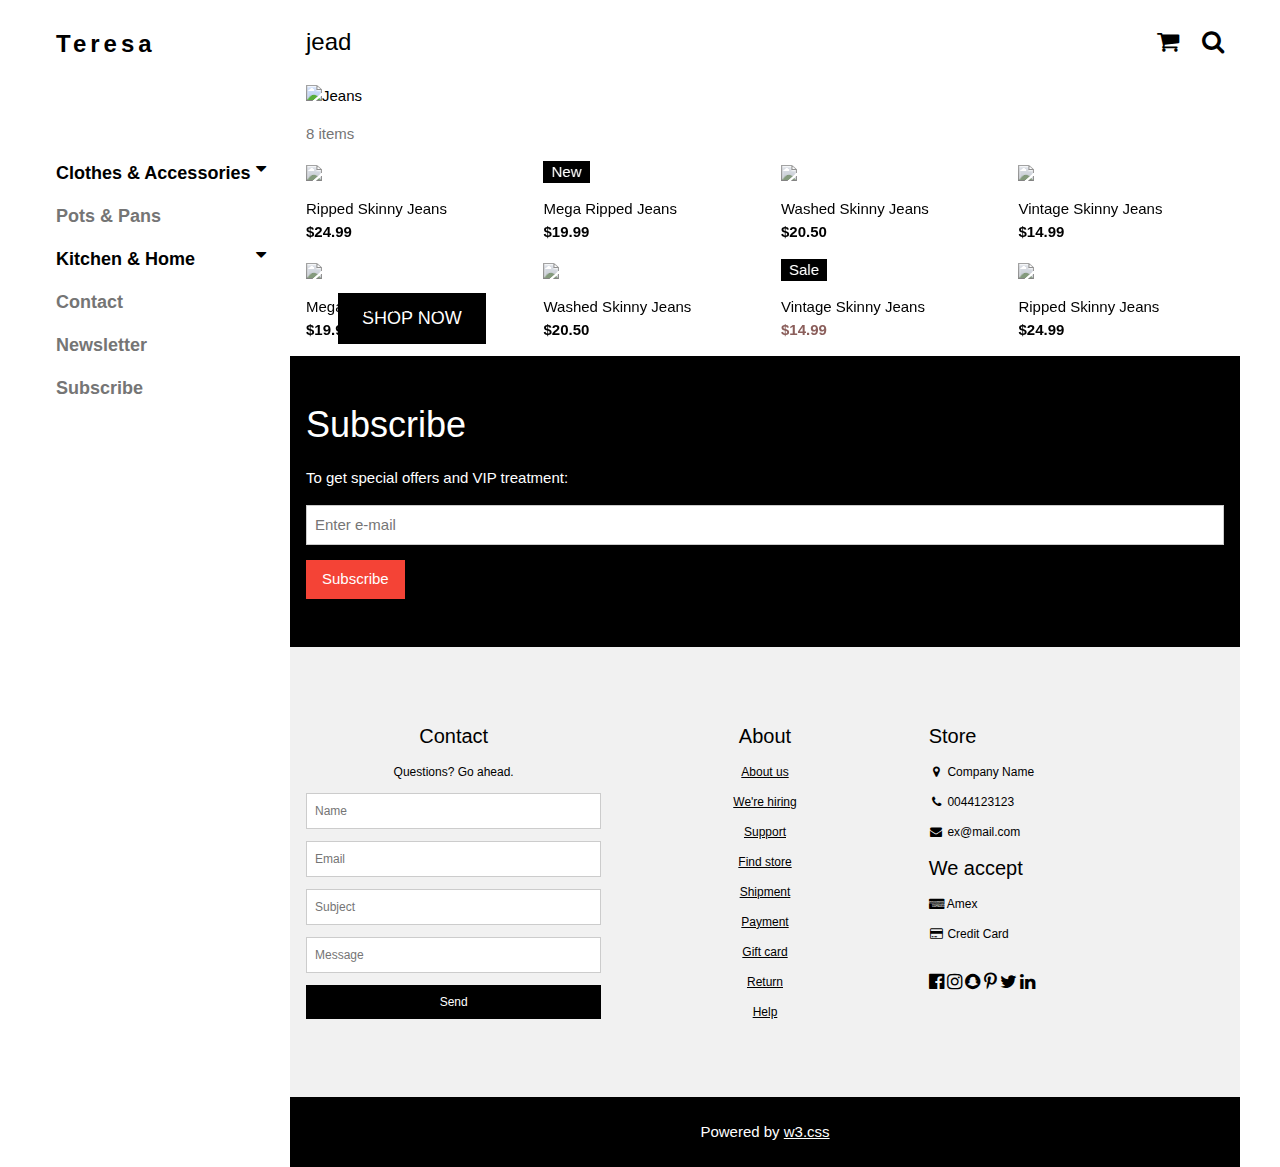
==== index.html @ 6565e225 "😨💂 Updated with Glitch" ====
<!DOCTYPE html>
<html>
<title>W3.CSS Template</title>
<meta charset="UTF-8">
<meta name="viewport" content="width=device-width, initial-scale=1">
<link rel="stylesheet" href="https://www.w3schools.com/w3css/4/w3.css">
<link rel="stylesheet" href="https://fonts.googleapis.com/css?family=Roboto">
<link rel="stylesheet" href="https://fonts.googleapis.com/css?family=Montserrat">
<link rel="stylesheet" href="https://cdnjs.cloudflare.com/ajax/libs/font-awesome/4.7.0/css/font-awesome.min.css">
<link rel="stylesheet" href="style.css">

<body class="w3-content" style="max-width:1200px">

<!-- Sidebar/menu -->
<nav class="w3-sidebar w3-bar-block w3-white w3-collapse w3-top" style="z-index:3;width:250px" id="mySidebar">
  <div class="w3-container w3-display-container w3-padding-16">
    <i onclick="w3_close()" class="fa fa-remove w3-hide-large w3-button w3-display-topright"></i>
    <h3 class="w3-wide"><b>Teresa</b></h3>
  </div>
  <div class="w3-padding-64 w3-large w3-text-grey" style="font-weight:bold">
    
    <a onclick="myAccFunc()" href="javascript:void(0)" class="w3-button w3-block w3-white w3-left-align" id="myBtn1">
    Clothes & Accessories<i class="fa fa-caret-down"></i></a>
      
  
     <a href="Pots&Pans.html" class="w3-bar-item w3-button">Pots & Pans</a>
      <div id="demoAcc1" class="w3-bar-block w3-hide w3-padding-large w3-medium">
    </div>
    <a onclick="myAccFunc()" href="javascript:void(0)" class="w3-button w3-block w3-white w3-left-align" id="myBtn">
      Kitchen & Home <i class="fa fa-caret-down"></i>
    </a>
    <div id="demoAcc" class="w3-bar-block w3-hide w3-padding-large w3-medium">
      <a href="bedroom.html" class="w3-bar-item w3-button w3-light-grey">Bedroom</a>
      <a href="Pots&Pans.html" class="w3-bar-item w3-button">Pots & Pans</a>
      <a href="Silverware.html" class="w3-bar-item w3-button">Silverware</a>
      <a href="CountertopOven.html" class="w3-bar-item w3-button">Countertop Oven</a>
    
    <a href="perfumes&cologne.html" class="w3-bar-item w3-button">Perfumes & Cologne</a>
    </div>
  
  
  <a href="#footer" class="w3-bar-item w3-button w3-padding">Contact</a> 
  <a href="javascript:void(0)" class="w3-bar-item w3-button w3-padding" onclick="document.getElementById('newsletter').style.display='block'">Newsletter</a> 
  <a href="#footer"  class="w3-bar-item w3-button w3-padding">Subscribe</a>
    
  
</nav>

<!-- Top menu on small screens -->
<header class="w3-bar w3-top w3-hide-large w3-black w3-xlarge">
  <div class="w3-bar-item w3-padding-24 w3-wide">Teresa</div>
  <a href="javascript:void(0)" class="w3-bar-item w3-button w3-padding-24 w3-right" onclick="w3_open()"><i class="fa fa-bars"></i></a>
</header>

<!-- Overlay effect when opening sidebar on small screens -->
<div class="w3-overlay w3-hide-large" onclick="w3_close()" style="cursor:pointer" title="close side menu" id="myOverlay"></div>

<!-- !PAGE CONTENT! -->
<div class="w3-main" style="margin-left:250px">

  <!-- Push down content on small screens -->
  <div class="w3-hide-large" style="margin-top:83px"></div>
  
  <!-- Top header -->
  <header class="w3-container w3-xlarge">
    <p class="w3-left">jead</p>
    <p class="w3-right">
      <i class="fa fa-shopping-cart w3-margin-right"></i>
      <i class="fa fa-search"></i>
    </p>
  </header>

  <!-- Image header -->
  <div class="w3-display-container w3-container">
    <img src="/w3images/jeans.jpg" alt="Jeans" style="width:100%">
    <div class="w3-display-topleft w3-text-white" style="padding:24px 48px">
      <h1 class="w3-jumbo w3-hide-small">New arrivals</h1>
      <h1 class="w3-hide-large w3-hide-medium">New arrivals</h1>
      <h1 class="w3-hide-small">COLLECTION 2016</h1>
      <p><a href="#jeans" class="w3-button w3-black w3-padding-large w3-large">SHOP NOW</a></p>
    </div>
  </div>

  <div class="w3-container w3-text-grey" id="jeans">
    <p>8 items</p>
  </div>

  <!-- Product grid -->
  <div class="w3-row w3-grayscale">
    <div class="w3-col l3 s6">
      <div class="w3-container">
        <img src="/w3images/jeans1.jpg" style="width:100%">
        <p>Ripped Skinny Jeans<br><b>$24.99</b></p>
      </div>
      <div class="w3-container">
        <img src="/w3images/jeans2.jpg" style="width:100%">
        <p>Mega Ripped Jeans<br><b>$19.99</b></p>
      </div>
    </div>

    <div class="w3-col l3 s6">
      <div class="w3-container">
        <div class="w3-display-container">
          <img src="/w3images/jeans2.jpg" style="width:100%">
          <span class="w3-tag w3-display-topleft">New</span>
          <div class="w3-display-middle w3-display-hover">
            <button class="w3-button w3-black">Buy now <i class="fa fa-shopping-cart"></i></button>
          </div>
        </div>
        <p>Mega Ripped Jeans<br><b>$19.99</b></p>
      </div>
      <div class="w3-container">
        <img src="/w3images/jeans3.jpg" style="width:100%">
        <p>Washed Skinny Jeans<br><b>$20.50</b></p>
      </div>
    </div>

    <div class="w3-col l3 s6">
      <div class="w3-container">
        <img src="/w3images/jeans3.jpg" style="width:100%">
        <p>Washed Skinny Jeans<br><b>$20.50</b></p>
      </div>
      <div class="w3-container">
        <div class="w3-display-container">
          <img src="/w3images/jeans4.jpg" style="width:100%">
          <span class="w3-tag w3-display-topleft">Sale</span>
          <div class="w3-display-middle w3-display-hover">
            <button class="w3-button w3-black">Buy now <i class="fa fa-shopping-cart"></i></button>
          </div>
        </div>
        <p>Vintage Skinny Jeans<br><b class="w3-text-red">$14.99</b></p>
      </div>
    </div>

    <div class="w3-col l3 s6">
      <div class="w3-container">
        <img src="/w3images/jeans4.jpg" style="width:100%">
        <p>Vintage Skinny Jeans<br><b>$14.99</b></p>
      </div>
      <div class="w3-container">
        <img src="/w3images/jeans1.jpg" style="width:100%">
        <p>Ripped Skinny Jeans<br><b>$24.99</b></p>
      </div>
    </div>
  </div>

  <!-- Subscribe section -->
  <div class="w3-container w3-black w3-padding-32">
    <h1>Subscribe</h1>
    <p>To get special offers and VIP treatment:</p>
    <p><input class="w3-input w3-border" type="text" placeholder="Enter e-mail" style="width:100%"></p>
    <button type="button" class="w3-button w3-red w3-margin-bottom">Subscribe</button>
  </div>
  
  <!-- Footer -->
  <footer class="w3-padding-64 w3-light-grey w3-small w3-center" id="footer">
    <div class="w3-row-padding">
      <div class="w3-col s4">
        <h4>Contact</h4>
        <p>Questions? Go ahead.</p>
        <form action="/action_page.php" target="_blank">
          <p><input class="w3-input w3-border" type="text" placeholder="Name" name="Name" required></p>
          <p><input class="w3-input w3-border" type="text" placeholder="Email" name="Email" required></p>
          <p><input class="w3-input w3-border" type="text" placeholder="Subject" name="Subject" required></p>
          <p><input class="w3-input w3-border" type="text" placeholder="Message" name="Message" required></p>
          <button type="submit" class="w3-button w3-block w3-black">Send</button>
        </form>
      </div>

      <div class="w3-col s4">
        <h4>About</h4>
        <p><a href="#">About us</a></p>
        <p><a href="#">We're hiring</a></p>
        <p><a href="#">Support</a></p>
        <p><a href="#">Find store</a></p>
        <p><a href="#">Shipment</a></p>
        <p><a href="#">Payment</a></p>
        <p><a href="#">Gift card</a></p>
        <p><a href="#">Return</a></p>
        <p><a href="#">Help</a></p>
      </div>

      <div class="w3-col s4 w3-justify">
        <h4>Store</h4>
        <p><i class="fa fa-fw fa-map-marker"></i> Company Name</p>
        <p><i class="fa fa-fw fa-phone"></i> 0044123123</p>
        <p><i class="fa fa-fw fa-envelope"></i> ex@mail.com</p>
        <h4>We accept</h4>
        <p><i class="fa fa-fw fa-cc-amex"></i> Amex</p>
        <p><i class="fa fa-fw fa-credit-card"></i> Credit Card</p>
        <br>
        <i class="fa fa-facebook-official w3-hover-opacity w3-large"></i>
        <i class="fa fa-instagram w3-hover-opacity w3-large"></i>
        <i class="fa fa-snapchat w3-hover-opacity w3-large"></i>
        <i class="fa fa-pinterest-p w3-hover-opacity w3-large"></i>
        <i class="fa fa-twitter w3-hover-opacity w3-large"></i>
        <i class="fa fa-linkedin w3-hover-opacity w3-large"></i>
      </div>
    </div>
  </footer>

  <div class="w3-black w3-center w3-padding-24">Powered by <a href="https://www.w3schools.com/w3css/default.asp" title="W3.CSS" target="_blank" class="w3-hover-opacity">w3.css</a></div>

  <!-- End page content -->
</div>

<!-- Newsletter Modal -->
<div id="newsletter" class="w3-modal">
  <div class="w3-modal-content w3-animate-zoom" style="padding:32px">
    <div class="w3-container w3-white w3-center">
      <i onclick="document.getElementById('newsletter').style.display='none'" class="fa fa-remove w3-right w3-button w3-transparent w3-xxlarge"></i>
      <h2 class="w3-wide">NEWSLETTER</h2>
      <p>Join our mailing list to receive updates on new arrivals and special offers.</p>
      <p><input class="w3-input w3-border" type="text" placeholder="Enter e-mail"></p>
      <button type="button" class="w3-button w3-padding-large w3-red w3-margin-bottom" onclick="document.getElementById('newsletter').style.display='none'">Subscribe</button>
    </div>
  </div>
</div>

<script>
// Accordion 
function myAccFunc() {
    var x = document.getElementById("demoAcc");
  var x = document.getElementById("demoAcc1");
    if (x.className.indexOf("w3-show") == -1) {
        x.className += " w3-show";
    } else {
        x.className = x.className.replace(" w3-show", "");
    }
}

// Click on the "Jeans" link on page load to open the accordion for demo purposes
document.getElementById("myBtn").click();
document.getElementById("myBtn1").click();


// Script to open and close sidebar
function w3_open() {
    document.getElementById("mySidebar").style.display = "block";
    document.getElementById("myOverlay").style.display = "block";
}
 
function w3_close() {
    document.getElementById("mySidebar").style.display = "none";
    document.getElementById("myOverlay").style.display = "none";
}
</script>

</body>
</html>
---- style.css ----
/* CSS files add styling rules to your content */

/* Fixed sidenav, full height */
.sidenav {
  height: 100%;
  width: 200px;
  position: fixed;
  z-index: 1;
  top: 0;
  left: 0;
  background-color: #111;
  overflow-x: hidden;
  padding-top: 20px;
}

/* Style the sidenav links and the dropdown button */
.sidenav a, .dropdown-btn {
  padding: 6px 8px 6px 16px;
  text-decoration: none;
  font-size: 20px;
  color: #818181;
  display: block;
  border: none;
  background: none;
  width:100%;
  text-align: left;
  cursor: pointer;
  outline: none;
}

/* On mouse-over */
.sidenav a:hover, .dropdown-btn:hover {
  color: #f1f1f1;
}

/* Main content */
.main {
  margin-left: 200px; /* Same as the width of the sidenav */
  font-size: 20px; /* Increased text to enable scrolling */
  padding: 0px 10px;
}

/* Add an active class to the active dropdown button */
.active {
  background-color: green;
  color: white;
}

/* Dropdown container (hidden by default). Optional: add a lighter background color and some left padding to change the design of the dropdown content */
.dropdown-container {
  display: none;
  background-color: #262626;
  padding-left: 8px;
}

/* Optional: Style the caret down icon */
.fa-caret-down {
  float: right;
  padding-right: 8px;
}

/* Some media queries for responsiveness */
@media screen and (max-height: 450px) {
    .sidenav {padding-top: 15px;}
    .sidenav a {font-size: 18px;}
}
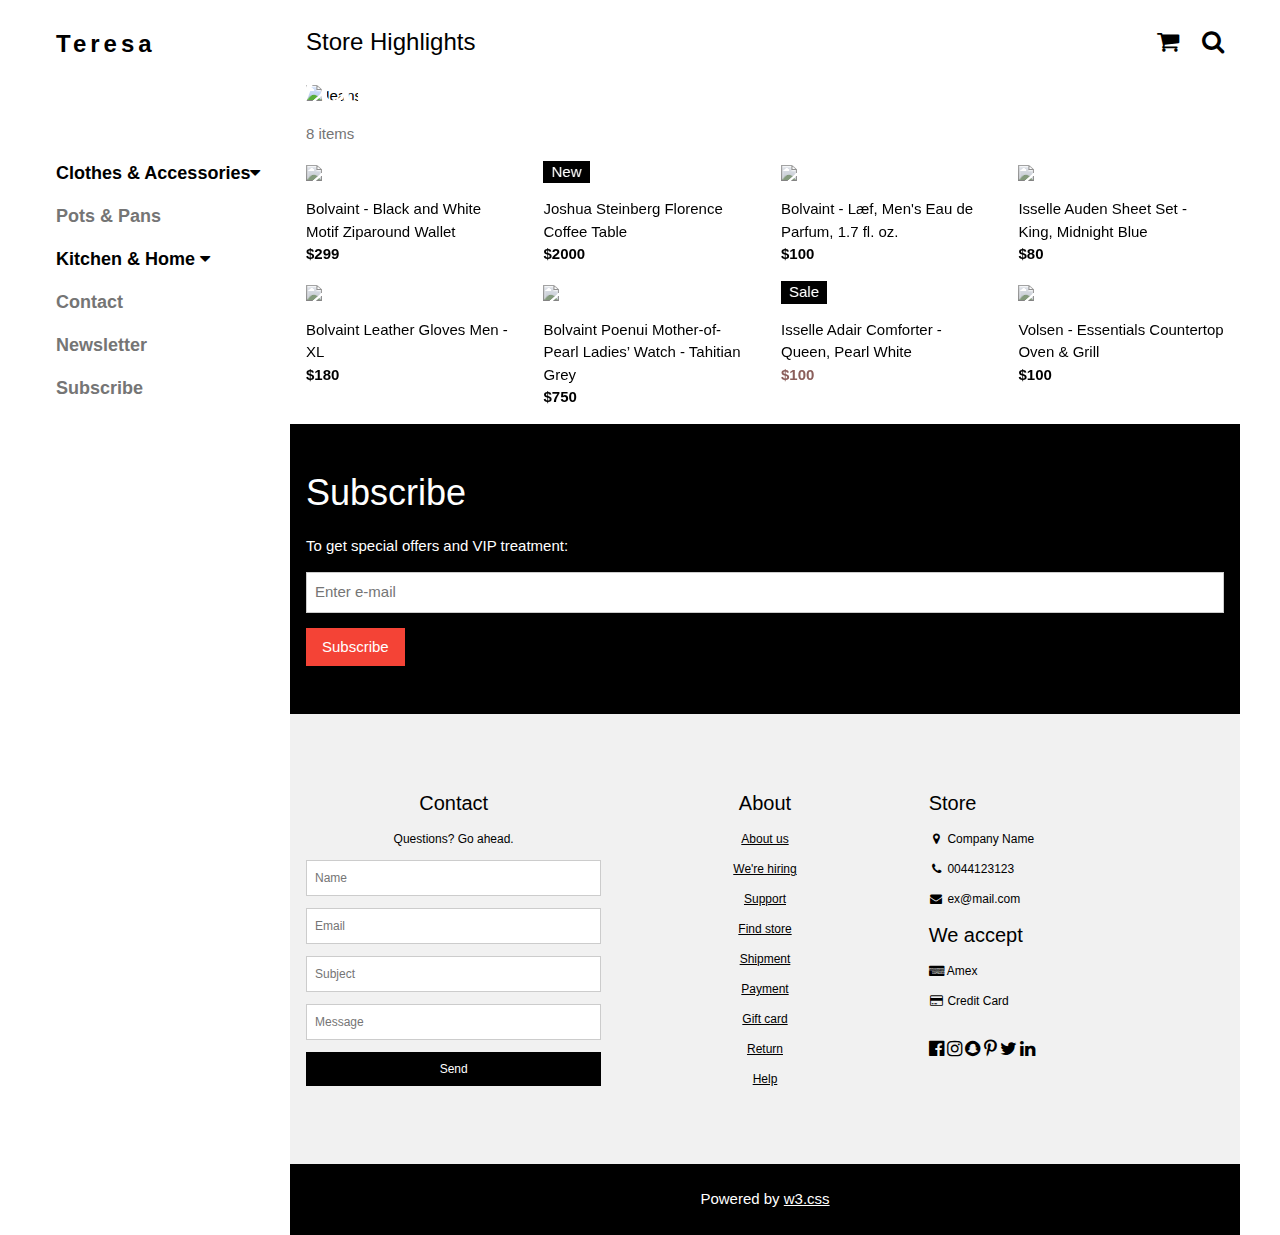
==== commit d09d3d89: "🌗💍 Updated with Glitch" ====
--- a/index.html
+++ b/index.html
@@ -63,7 +63,7 @@
   
   <!-- Top header -->
   <header class="w3-container w3-xlarge">
-    <p class="w3-left">jead</p>
+    <p class="w3-left">Store Highlights</p>
     <p class="w3-right">
       <i class="fa fa-shopping-cart w3-margin-right"></i>
       <i class="fa fa-search"></i>
@@ -71,13 +71,13 @@
   </header>
 
   <!-- Image header -->
-  <div class="w3-display-container w3-container">
-    <img src="/w3images/jeans.jpg" alt="Jeans" style="width:100%">
+  <div class="w3-dmisplay-container w3-container">
+    <img src="https://cdn.glitch.com/ba34125c-e2f6-425a-8daf-2b2963ff90d1%2F1540295927324blob_1.jpg?1542726648635" alt="Jeans" style="width:100%">
     <div class="w3-display-topleft w3-text-white" style="padding:24px 48px">
       <h1 class="w3-jumbo w3-hide-small">New arrivals</h1>
       <h1 class="w3-hide-large w3-hide-medium">New arrivals</h1>
       <h1 class="w3-hide-small">COLLECTION 2016</h1>
-      <p><a href="#jeans" class="w3-button w3-black w3-padding-large w3-large">SHOP NOW</a></p>
+    
     </div>
   </div>
 
@@ -89,57 +89,59 @@
   <div class="w3-row w3-grayscale">
     <div class="w3-col l3 s6">
       <div class="w3-container">
-        <img src="/w3images/jeans1.jpg" style="width:100%">
-        <p>Ripped Skinny Jeans<br><b>$24.99</b></p>
-      </div>
-      <div class="w3-container">
-        <img src="/w3images/jeans2.jpg" style="width:100%">
-        <p>Mega Ripped Jeans<br><b>$19.99</b></p>
+        
+        <a href="Bolvaint -  Black and White Motif Ziparound Wallet.html"><img src="https://cdn.glitch.com/ba34125c-e2f6-425a-8daf-2b2963ff90d1%2F1540288129140blob_1.jpg?1542726649981" style="width:100%"></a>
+        <p>Bolvaint -  Black and White Motif Ziparound Wallet<br><b>$299</b></p>
+      </div>
+      <div class="w3-container">
+      <a href="Bolvaint Leather Gloves Men - XL.html">  <img src="https://cdn.glitch.com/ba34125c-e2f6-425a-8daf-2b2963ff90d1%2F1540294220033blob.jpg?1542726650709" style="width:100%">
+        </a>
+        <p>Bolvaint Leather Gloves Men - XL<br><b>$180</b></p>
       </div>
     </div>
 
     <div class="w3-col l3 s6">
       <div class="w3-container">
         <div class="w3-display-container">
-          <img src="/w3images/jeans2.jpg" style="width:100%">
+          <img src="https://cdn.glitch.com/ba34125c-e2f6-425a-8daf-2b2963ff90d1%2Funnamed%20(1).jpg?1542726801135" style="width:100%">
           <span class="w3-tag w3-display-topleft">New</span>
           <div class="w3-display-middle w3-display-hover">
-            <button class="w3-button w3-black">Buy now <i class="fa fa-shopping-cart"></i></button>
+            
           </div>
         </div>
-        <p>Mega Ripped Jeans<br><b>$19.99</b></p>
-      </div>
-      <div class="w3-container">
-        <img src="/w3images/jeans3.jpg" style="width:100%">
-        <p>Washed Skinny Jeans<br><b>$20.50</b></p>
-      </div>
-    </div>
-
-    <div class="w3-col l3 s6">
-      <div class="w3-container">
-        <img src="/w3images/jeans3.jpg" style="width:100%">
-        <p>Washed Skinny Jeans<br><b>$20.50</b></p>
+        <p>Joshua Steinberg Florence Coffee Table<br><b>$2000</b></p>
+      </div>
+      <div class="w3-container">
+        <img src="https://cdn.glitch.com/ba34125c-e2f6-425a-8daf-2b2963ff90d1%2F1540294938059blob.jpg?1542726651017" style="width:100%">
+        <p>Bolvaint Poenui Mother-of-Pearl Ladies’ Watch - Tahitian Grey<br><b>$750</b></p>
+      </div>
+    </div>
+
+    <div class="w3-col l3 s6">
+      <div class="w3-container">
+        <img src="https://cdn.glitch.com/ba34125c-e2f6-425a-8daf-2b2963ff90d1%2F1540296254934blob.jpg?1542726648818" style="width:100%">
+        <p>Bolvaint - Læf, Men's Eau de Parfum, 1.7 fl. oz.<br><b>$100</b></p>
       </div>
       <div class="w3-container">
         <div class="w3-display-container">
-          <img src="/w3images/jeans4.jpg" style="width:100%">
+          <img src="https://cdn.glitch.com/ba34125c-e2f6-425a-8daf-2b2963ff90d1%2F1540288681912blob.jpg?1542726649672" style="width:100%">
           <span class="w3-tag w3-display-topleft">Sale</span>
           <div class="w3-display-middle w3-display-hover">
             <button class="w3-button w3-black">Buy now <i class="fa fa-shopping-cart"></i></button>
           </div>
         </div>
-        <p>Vintage Skinny Jeans<br><b class="w3-text-red">$14.99</b></p>
-      </div>
-    </div>
-
-    <div class="w3-col l3 s6">
-      <div class="w3-container">
-        <img src="/w3images/jeans4.jpg" style="width:100%">
-        <p>Vintage Skinny Jeans<br><b>$14.99</b></p>
-      </div>
-      <div class="w3-container">
-        <img src="/w3images/jeans1.jpg" style="width:100%">
-        <p>Ripped Skinny Jeans<br><b>$24.99</b></p>
+        <p>Isselle Adair Comforter - Queen, Pearl White<br><b class="w3-text-red">$100</b></p>
+      </div>
+    </div>
+
+    <div class="w3-col l3 s6">
+      <div class="w3-container">
+        <img src="https://cdn.glitch.com/ba34125c-e2f6-425a-8daf-2b2963ff90d1%2F1540293634659blob_1.jpg?1542726648541" style="width:100%">
+        <p>Isselle Auden Sheet Set - King, Midnight Blue<br><b>$80</b></p>
+      </div>
+      <div class="w3-container">
+        <img src="https://cdn.glitch.com/ba34125c-e2f6-425a-8daf-2b2963ff90d1%2Funnamed%20(10).jpg?1542726932960" style="width:100%">
+        <p>Volsen - Essentials Countertop Oven & Grill<br><b>$100</b></p>
       </div>
     </div>
   </div>
--- a/style.css
+++ b/style.css
@@ -1,66 +1,74 @@
-/* CSS files add styling rules to your content */
+* {box-sizing: border-box;}
 
-/* Fixed sidenav, full height */
-.sidenav {
-  height: 100%;
-  width: 200px;
-  position: fixed;
-  z-index: 1;
-  top: 0;
-  left: 0;
-  background-color: #111;
-  overflow-x: hidden;
-  padding-top: 20px;
+body {
+  margin: 0;
+  font-family: Arial, Helvetica, sans-serif;
 }
 
-/* Style the sidenav links and the dropdown button */
-.sidenav a, .dropdown-btn {
-  padding: 6px 8px 6px 16px;
-  text-decoration: none;
-  font-size: 20px;
-  color: #818181;
-  display: block;
-  border: none;
-  background: none;
-  width:100%;
-  text-align: left;
-  cursor: pointer;
-  outline: none;
+.topnav {
+  overflow: hidden;
+  background-color: #e9e9e9;
 }
 
-/* On mouse-over */
-.sidenav a:hover, .dropdown-btn:hover {
-  color: #f1f1f1;
+.topnav a {
+  float: left;
+  display: block;
+  color: black;
+  text-align: center;
+  padding: 14px 16px;
+  text-decoration: none;
+  font-size: 17px;
 }
 
-/* Main content */
-.main {
-  margin-left: 200px; /* Same as the width of the sidenav */
-  font-size: 20px; /* Increased text to enable scrolling */
-  padding: 0px 10px;
+.topnav a:hover {
+  background-color: #ddd;
+  color: black;
 }
 
-/* Add an active class to the active dropdown button */
-.active {
-  background-color: green;
+.topnav a.active {
+  background-color: #2196F3;
   color: white;
 }
 
-/* Dropdown container (hidden by default). Optional: add a lighter background color and some left padding to change the design of the dropdown content */
-.dropdown-container {
-  display: none;
-  background-color: #262626;
-  padding-left: 8px;
+.topnav .search-container {
+  float: right;
 }
 
-/* Optional: Style the caret down icon */
-.fa-caret-down {
-  float: right;
-  padding-right: 8px;
+.topnav input[type=text] {
+  padding: 6px;
+  margin-top: 8px;
+  font-size: 17px;
+  border: none;
 }
 
-/* Some media queries for responsiveness */
-@media screen and (max-height: 450px) {
-    .sidenav {padding-top: 15px;}
-    .sidenav a {font-size: 18px;}
+.topnav .search-container button {
+  float: right;
+  padding: 6px 10px;
+  margin-top: 8px;
+  margin-right: 16px;
+  background: #ddd;
+  font-size: 17px;
+  border: none;
+  cursor: pointer;
+}
+
+.topnav .search-container button:hover {
+  background: #ccc;
+}
+
+@media screen and (max-width: 600px) {
+  .topnav .search-container {
+    float: none;
+  }
+  .topnav a, .topnav input[type=text], .topnav .search-container button {
+    float: none;
+    display: block;
+    text-align: left;
+    width: 100%;
+    margin: 0;
+    padding: 14px;
+  }
+  .topnav input[type=text] {
+    border: 1px solid #ccc;  
+  }
 }